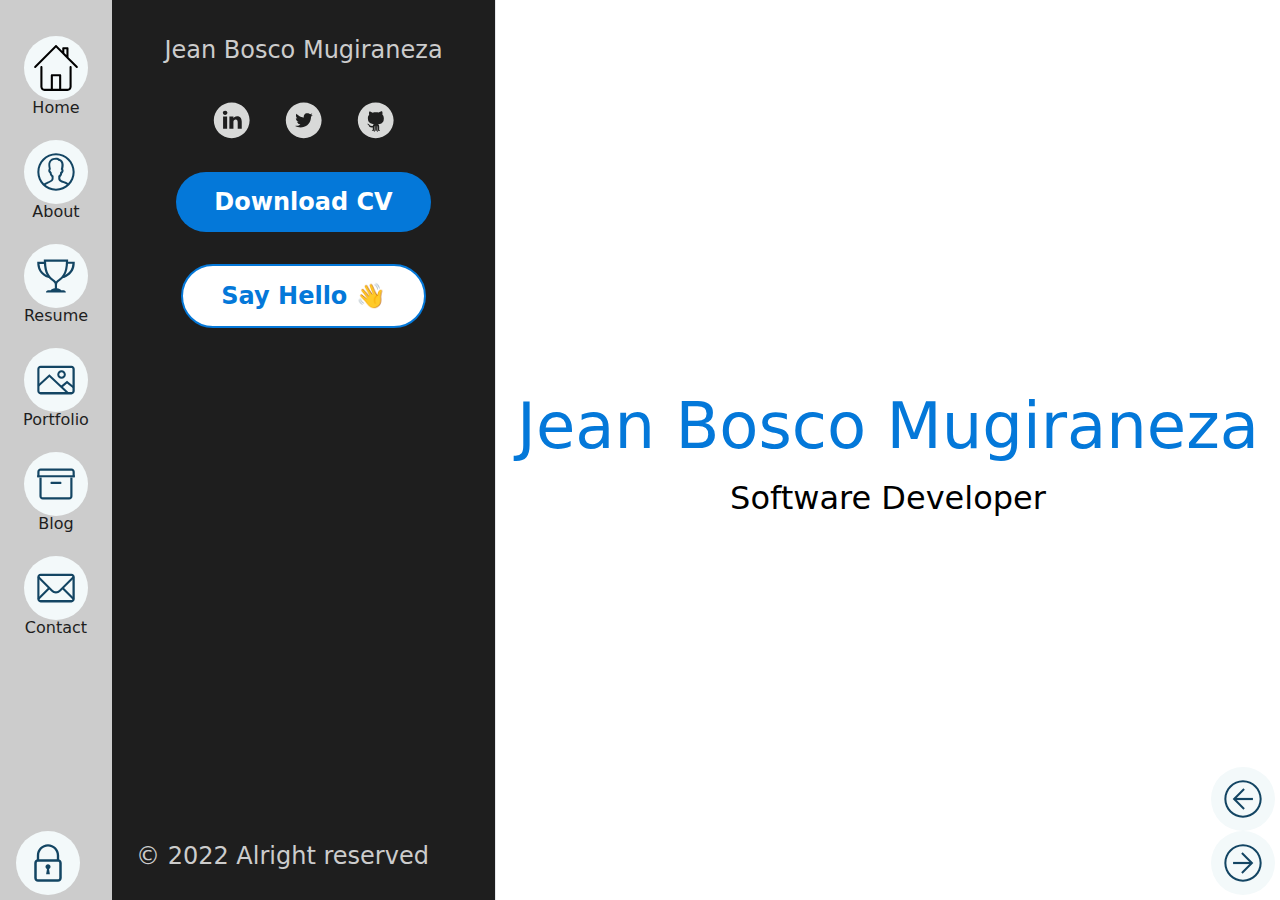
==== index.html @ 0536e4a2 "My first commit" ====
<!DOCTYPE html>
<html lang="en">

<head>
    <meta charset="UTF-8">
    <meta http-equiv="X-UA-Compatible" content="IE=edge">
    <meta name="viewport" content="width=device-width, initial-scale=1.0">
    <title>Hi 👋, I am Jean Bosco Mugiraneza ☺</title>
    <link rel="stylesheet" href="/css/style.css">
</head>

<body class="my-brand">

    <header>
        <!-- Mobile Menu -->
        <div class="menu-mobile">
            <div class="mobile-panel">
            </div>
            <div class="mobile-sidebar">
                <div>
                    <button class="close-panel">
                        <img class="close-icon" src="/icons/close.svg" alt="">
                    </button>
                </div>
                <div class="mobile-nav">
                    <!-- <div class="mobile-logo">
            <img class="sm-logo" src="#mylogo" alt="mobile-logo">
          </div> -->

                    <div class="mobile-menu-items">
                        <a href="/index.html" class="menu-mobile-item">
                            <img class="menu-mobile-icon" src="/icons/home.svg" alt="">
                            Home
                        </a>
                        <a href="/about.html" class="menu-mobile-item">
                            <img class="menu-mobile-icon" src="/icons/user.svg" alt="">
                            About Me
                        </a>
                        <a href="/resume.html" class="menu-mobile-item">
                            <img class="menu-mobile-icon" src="/icons/award.svg" alt="">
                            Resume
                        </a>
                        <a href="/portfolio.html" class="menu-mobile-item">
                            <img class="menu-mobile-icon" src="/icons/image.svg" alt="">
                            Portfolio
                        </a>
                        <a href="/blog.html" class="menu-mobile-item">
                            <img class="menu-mobile-icon" src="/icons/box.svg" alt="">
                            Blog
                        </a>
                        <a href="/contact.html" class="menu-mobile-item">
                            <img class="menu-mobile-icon" src="/icons/email.svg" alt="">
                            Contact Me
                        </a>
                    </div>


                </div>

            </div>

        </div>

        <!-- Mobile top navigation -->
        <div class="mobile-top">
            <div class="mobile-header">
                <!-- <div>
          <img class="phone-logo" src="#my logo" alt="My Logo">
        </div> -->
                <div>
                    <button type="button" class="open-mobile-menu" onclick="openMenu()">
                        <span class="sr-only">Open sidebar</span>
                        <svg class="open-menu-icon" xmlns="http://www.w3.org/2000/svg" fill="none" viewBox="0 0 24 24"
                            stroke="currentColor" aria-hidden="true">
                            <path stroke-linecap="round" stroke-linejoin="round" stroke-width="2"
                                d="M4 6h16M4 12h16M4 18h16" />
                        </svg>
                    </button>
                </div>
            </div>
        </div>

        <!-- Desktop Menu -->
        <div class="menu-desktop">
            <div class="menu-sidebar">
                <!-- <div class="logo-desktop">
          <img class="lg-logo" src="#mylogo" alt="My Logo" />
        </div> -->
                <div class="menu-desktop-items">
                    <a href="/index.html" class="menu-items">
                        <span class="icon-container"><img class="icon--menu icon--primary" src="/icons/home.svg"
                                alt="Home" /></span>
                        <span>Home</span>
                    </a>

                    <a href="/about.html" class="menu-items">
                        <span class="icon-container"><img class="icon--menu icon--primary" src="/icons/user.svg"
                                alt="Home" /></span>
                        <span>About</span>
                    </a>

                    <a href="/resume.html" class="menu-items">
                        <span class="icon-container"><img class="icon--menu icon--primary" src="/icons/award.svg"
                                alt="Home" /></span>
                        <span>Resume</span>
                    </a>

                    <a href="/portfolio.html" class="menu-items">
                        <span class="icon-container"><img class="icon--menu icon--primary" src="/icons/image.svg"
                                alt="Home" /></span>
                        <span>Portfolio</span>
                    </a>


                    <a href="/blog.html" class="menu-items">
                        <span class="icon-container"><img class="icon--menu icon--primary" src="/icons/box.svg"
                                alt="Home" /></span>
                        <span>Blog</span>
                    </a>


                    <a href="/contact.html" class="menu-items">
                        <span class="icon-container"><img class="icon--menu icon--primary" src="/icons/email.svg"
                                alt="Home" /></span>
                        <span>Contact</span>
                    </a>
                    <a href="/login.html" class="icon-container login-icon">
                        <img class="icon--menu icon--primary" src="/icons/lock.svg" alt="">
                    </a>

                </div>

            </div>
        </div>

        <!-- End of Navigation Menu -->
    </header>

    <main class="main-section">

        <section class="main-contents">

            <div class="myself">
                <h1 class="my-name">Jean Bosco Mugiraneza</h1>
                <h2 class="my-career">Software Developer</h2>
            </div>
            <div class="prev-next">
                <a href="/index.html">
                    <span class="icon-container">
                        <img class="icon--menu icon--primary" src="/icons/prev.svg" alt="">
                    </span>
                </a>
                <a href="/about.html">
                    <span class="icon-container">
                        <img class="icon--menu icon--primary" src="/icons/next.svg" alt="">
                    </span>
                </a>

            </div>
        </section>

        <!-- Profile Section -->
        <aside class="profile-section">
            <div class="profile-content">
                <img class="profile-photo" src="/images/me.jpg" alt="">
                <h1 class="profile-name">Jean Bosco Mugiraneza</h1>
                <span class="social-icons">
                    <img class="profile-social" src="/icons/linkedin.svg" alt="">
                    <img class="profile-social" src="/icons/twitter.svg" alt="">
                    <img class="profile-social" src="/icons/github.svg" alt="">
                </span>
                <a href="/resume.html"><button class="downloadcv btn btn--primary">Download CV</button></a>
                <a href="mailto:mjeanbosco19@gmail.com">
                    <button class="sayhello btn btn--secondary">Say Hello 👋 </button>
                </a>
                <p class="copyright">© 2022 Alright reserved</p>
            </div>

        </aside>
    </main>
</body>

</html>
---- css/style.css ----
/* Global CSS */
:root {
    --color-primary: #0478d9;
    --color-secondary: #fff;
    --color-accent: #ff3400;
    --color-gray: #ccc;
    --color-black: #1e1e1e;
    --border-radius: 30px;
}

*,
::before,
::after {
    box-sizing: border-box;
    border-width: 0;
    border-style: solid;
    border-color: #e5e7eb;
}

::before,
::after {
    --tw-content: '';
}

html {
    line-height: 1.5;
    -webkit-text-size-adjust: 100%;
    -moz-tab-size: 4;
    tab-size: 4;
    font-family: ui-sans-serif, system-ui, -apple-system, BlinkMacSystemFont, "Segoe UI", Roboto, "Helvetica Neue", Arial, "Noto Sans", sans-serif, "Apple Color Emoji", "Segoe UI Emoji", "Segoe UI Symbol", "Noto Color Emoji";
    font-feature-settings: normal;
}


body {
    margin: 0;
    line-height: inherit;
}


hr {
    height: 0;
    color: inherit;
    border-top-width: 1px;
}


abbr:where([title]) {
    -webkit-text-decoration: underline dotted;
    text-decoration: underline dotted;
}


h1,
h2,
h3,
h4,
h5,
h6 {
    font-size: inherit;
    font-weight: inherit;
}

a {
    color: inherit;
    text-decoration: inherit;
}

b,
strong {
    font-weight: bolder;
}


code,
kbd,
samp,
pre {
    font-family: ui-monospace, SFMono-Regular, Menlo, Monaco, Consolas, "Liberation Mono", "Courier New", monospace;
    font-size: 1em;
}

small {
    font-size: 80%;
}

sub,
sup {
    font-size: 75%;
    line-height: 0;
    position: relative;
    vertical-align: baseline;
}

sub {
    bottom: -0.25em;
}

sup {
    top: -0.5em;
}

table {
    text-indent: 0;
    border-color: inherit;
    border-collapse: collapse;
}

button,
input,
optgroup,
select,
textarea {
    font-family: inherit;
    font-size: 100%;
    font-weight: inherit;
    line-height: inherit;
    color: inherit;
    margin: 0;
    padding: 0;
}

button,
select {
    text-transform: none;
}

button,
[type='button'],
[type='reset'],
[type='submit'] {
    -webkit-appearance: button;
    background-color: transparent;
    background-image: none;
}

:-moz-focusring {
    outline: auto;
}

:-moz-ui-invalid {
    box-shadow: none;
}

progress {
    vertical-align: baseline;
}

::-webkit-inner-spin-button,
::-webkit-outer-spin-button {
    height: auto;
}

[type='search'] {
    -webkit-appearance: textfield;
    outline-offset: -2px;
}

::-webkit-search-decoration {
    -webkit-appearance: none;
}

::-webkit-file-upload-button {
    -webkit-appearance: button;
    font: inherit;
}

summary {
    display: list-item;
}

blockquote,
dl,
dd,
h1,
h2,
h3,
h4,
h5,
h6,
hr,
figure,
p,
pre {
    margin: 0;
}

fieldset {
    margin: 0;
    padding: 0;
}

legend {
    padding: 0;
}

ol,
ul,
menu {
    list-style: none;
    margin: 0;
    padding: 0;
}

textarea {
    resize: vertical;
}

input::placeholder,
textarea::placeholder {
    opacity: 1;
    color: #9ca3af;
}

button,
[role="button"] {
    cursor: pointer;
}

:disabled {
    cursor: default;
}

img,
svg,
video,
canvas,
audio,
iframe,
embed,
object {
    display: block;
    vertical-align: middle;
}

img,
video {
    max-width: 100%;
    height: auto;
}

[hidden] {
    display: none;
}

/* Custom Scroll Bar */
::-webkit-scrollbar {
    width: 5px;
}

::-webkit-scrollbar-track {
    box-shadow: inset 0 0 5px grey;
    border-radius: 10px;
}

::-webkit-scrollbar-thumb {
    background: #0478d9;
    border-radius: 10px;
}

::-webkit-scrollbar-thumb:hover {
    background: #000;
}

/* Mobile Menu CSS */


.menu-mobile {
    position: fixed;
    top: 0px;
    right: 0px;
    bottom: 0px;
    left: 0px;
    z-index: 40;
    display: flex;
}

@media (min-width: 1024px) {
    .menu-mobile {
        display: none;
    }
}

.mobile-panel {
    position: fixed;
    top: 0px;
    right: 0px;
    bottom: 0px;
    left: 0px;
    --tw-bg-opacity: 1;
    background-color: rgb(75 85 99 / var(--tw-bg-opacity));
    --tw-bg-opacity: 0.75;
}

.mobile-sidebar {
    position: relative;
    display: flex;
    width: 100%;
    max-width: 20rem;
    flex: 1 1 0%;
    flex-direction: column;
    --tw-bg-opacity: 1;
    background-color: rgb(255 255 255 / var(--tw-bg-opacity));
    outline: 2px solid transparent;
    outline-offset: 2px;
}

.close-panel {
    position: absolute;
    top: 0px;
    right: 0px;
    /* margin-right: -3rem; */
    padding-top: 1rem;
    margin-left: 0.25rem;
    display: flex;
    height: 2.5rem;
    width: 2.5rem;
    align-items: center;
    justify-content: center;
    border-radius: 9999px;
    outline: 2px solid transparent;
    outline-offset: 2px;

}

.close-icon {
    height: 2rem;
    width: 2rem;
}

.mobile-nav {
    padding-top: 1.25rem;
    padding-bottom: 1rem;
}

.mobile-logo {
    display: flex;
    flex-shrink: 0;
    align-items: center;
    padding-left: 1rem;
    padding-right: 1rem;
}

.sm-logo {
    height: 2rem;
    width: auto;
}

.mobile-menu-items {
    margin-top: 1.25rem;
    margin-top: calc(0.25rem * calc(1 - var(--tw-space-y-reverse)));
    margin-bottom: calc(0.25rem * var(--tw-space-y-reverse));
    padding-left: 0.5rem;
    padding-right: 0.5rem;
}

.menu-mobile-item {
    display: flex;
    align-items: center;
    border-radius: 0.375rem;
    padding: 0.5rem;
    font-size: 1rem;
    line-height: 1.5rem;
    font-weight: 500;
    color: rgb(75 85 99);
}

.menu-mobile-item:hover {
    background-color: rgb(249 250 251 / var(--tw-bg-opacity));
    color: rgb(17 24 39);
}

.menu-mobile-icon {
    margin-right: 1rem;
    height: 1.5rem;
    width: 1.5rem;
    color: rgb(156 163 175);
}

.menu-mobile-icon:hover {
    color: rgb(107 114 128);
}


@media (min-width: 1024px) {
    .mobile-top {
        display: none;
    }
}

.mobile-header {
    display: flex;
    align-items: center;
    justify-content: space-between;
    background-color: rgb(79 70 229 / var(--tw-bg-opacity));
    padding-top: 0.5rem;
    padding-bottom: 0.5rem;
    padding-left: 1rem;
    padding-right: 1rem;
}

@media (min-width: 640px) {
    .mobile-header {
        padding-left: 1.5rem;
        padding-right: 1.5rem;
    }
}

@media (min-width: 1024px) {
    .mobile-header {
        padding-left: 2rem;
        padding-right: 2rem;
    }
}

.phone-logo {
    height: 2rem;
    width: auto;
}

.open-mobile-menu {
    margin-right: -0.75rem;
    display: inline-flex;
    height: 3rem;
    width: 3rem;
    align-items: center;
    justify-content: center;
    border-radius: 0.375rem;
    background-color: var(--color-primary);
    color: var(--color-secondary);
}

.sr-only {
    position: absolute;
    width: 1px;
    height: 1px;
    padding: 0;
    margin: -1px;
    overflow: hidden;
    clip: rect(0, 0, 0, 0);
    white-space: nowrap;
    border-width: 0;
}

.open-menu-icon {
    height: 1.5rem;
    width: 1.5rem;
}

.collapsible__content {
    max-height: 0;
    overflow: hidden;
    opacity: 0;
    transition: all 0.3s;
}

.collapsible--expanded .collapsible__content {
    max-height: 100%;
    opacity: 1;
}

/* Desktop Menu CSS */


.menu-desktop {
    display: none;
    width: 7rem;
    height: 100%;
    overflow-y: auto;
    --tw-bg-opacity: 1;
    background-color: var(--color-gray);
}

@media (min-width: 768px) {
    .menu-desktop {
        display: block;
    }
}

.menu-sidebar {
    display: flex;
    width: 100%;
    flex-direction: column;
    align-items: center;
    align-items: center;
    padding-top: 1.5rem;
    padding-bottom: 1.5rem;
}

.logo-desktop {
    display: flex;
    flex-shrink: 0;
    align-items: center;
}

.lg-logo {
    height: 2rem;
    width: auto;
}

.menu-desktop-item {
    margin-top: 1.5rem;
    width: 100%;
    flex: 1 1 0%;
    padding-left: 0.5rem;
    padding-right: 0.5rem;
}

.menu-items {
    display: flex;
    width: 100%;
    flex-direction: column;
    align-items: center;
    border-radius: 0.375rem;
    padding: 0.75rem;
    font-size: 1rem;
    line-height: 1rem;
    font-weight: 500;
    color: var(--color-black);
}

.menu-items:hover {
    background-color: var(--color-secondary);
    color: var(--color-primary);
}

.login-icon {
    position: absolute;
    bottom: 5px;
    left: 1rem;
}


/* Icons */

.icon {
    width: 40px;
    height: 40px;
}

.icon--small {
    width: 30px;
    height: 30px;
}

.icon--menu {
    width: 50px;
    height: 50px;
}

.icon--primary {
    fill: var(--color-primary);
}

.icon--white {
    fill: #fff;
}

.icon-container {
    background: #f3f9fa;
    width: 64px;
    height: 64px;
    border-radius: 100%;
    display: inline-flex;
    justify-content: center;
    align-items: center;
}

.icon-container--accent {
    background: var(--color-accent);
}

/* Button */
.btn {
    border-radius: 40px;
    border: 0;
    cursor: pointer;
    font-size: 1.8rem;
    font-weight: 600;
    margin-top: 1rem;
    outline: 0;
    padding: 0.75rem 3vw;
    text-align: center;
    white-space: nowrap;
}

.btn--primary {
    background-color: var(--color-primary);
    color: var(--color-secondary);
}

.btn--primary:hover {
    background: var(--color-gray);
    color: var(--color-primary);
    border: 2px solid var(--color-primary);
}

.btn--secondary {
    background: #fff;
    color: var(--color-primary);
    border: 2px solid var(--color-primary);
}

.btn--secondary:hover {
    background: var(--color-primary);
    color: var(--color-gray);
}

.btn--accent {
    background: var(--color-accent);
    color: #fff;
}

.btn--accent:hover {
    background: #ec3000;
}

@media screen and (min-width: 1024px) {
    .btn {
        font-size: 1.5rem;
    }
}

/* Start My Brand Main Section */
.my-brand {
    display: flex;
    height: 100vh;
}

.page-title {
    display: flex;
    margin-top: 1rem;
    font-size: 2rem;
    font-weight: 600;
    justify-content: center;
}

.main-section {
    display: flex;
    flex: 1 1 0%;
    overflow: hidden;
}

.main-contents {
    display: flex;
    height: 100%;
    min-width: 0px;
    flex: 1 1 0%;
    flex-direction: column;
    overflow-y: auto;
}

@media (min-width: 1024px) {
    .main-contents {
        order: 9999;
    }
}

.myself {
    display: flex;
    margin: auto;
    justify-content: center;
    flex-direction: column;
}

.my-name {
    font-size: 4rem;
    color: var(--color-primary);
}

.my-career {
    font-size: 2rem;
    text-align: center;
}

.prev-next {
    display: flex;
    flex-direction: column;
    position: absolute;
    bottom: 5px;
    right: 5px;
}

/* Start PROFILE Section */
.profile-section {
    display: none;
}


@media (min-width: 1024px) {
    .profile-section {
        order: -9999;
        display: flex;
        flex-shrink: 0;
        /* height: 100vh; */
        overflow-y: auto;
        background-color: #1e1e1e;
    }

}

.profile-content {
    position: relative;
    display: flex;
    /* height: 100%; */
    width: 24rem;
    flex-direction: column;
    overflow: hidden;
    border-right-width: 1px;
    --tw-border-opacity: 1;
    border-color: rgb(229 231 235);
    --tw-bg-opacity: 1;

}

.profile-photo {
    border-radius: 100%;
}

.profile-name {
    display: flex;
    color: #ccc;
    font-size: 1.5rem;
    font-weight: 500;
    justify-content: center;
    margin-top: 2rem;
}

.social-icons {
    display: flex;
    justify-content: center;
    margin-top: 1rem;
}

.profile-social {
    width: 40px;
    height: 40px;
    color: #ccc;
    margin: 1rem;
}

.downloadcv,
.sayhello {
    display: flex;
    flex-direction: column;
    align-items: center;
    margin: 1rem auto;

}

/* .footer {
  position: relative;
} */

.copyright {
    position: absolute;
    bottom: 2px;
    font-size: 1.5rem;
    color: #ccc;
    margin: 1.5rem;
}

/* Login Page */
.my-login {
    display: flex;
    width: 100%;
    height: 100vh;
    background-color: #022745;

}

.login-page {
    display: flex;
    flex-direction: column;
    justify-content: center;
    align-items: center;
    margin: auto;
}

@media (min-width: 640px) {
    .login-page {
        padding-left: 1.5rem;
        padding-right: 1.5rem;
    }
}

@media (min-width: 1024px) {
    .login-page {
        padding-left: 2rem;
        padding-right: 2rem;
    }
}

@media (min-width: 640px) {
    .login-heading {
        margin-left: auto;
        margin-right: auto;
        max-width: 28rem;
        width: 100%;
    }
}

.login-title {
    margin-top: 1.5rem;
    text-align: center;
    font-size: 1.875rem;
    line-height: 2.25rem;
    font-weight: 600;
    --tw-text-opacity: 1;
    color: #ccc;
}

.login-section {
    margin-top: 1.5rem;
    text-align: center;
    font-size: 1.875rem;
    line-height: 2.25rem;
    font-weight: 800;
}

@media (min-width: 640px) {
    .login-section {
        margin-left: auto;
        margin-right: auto;
        width: 100%;
        max-width: 28rem;
    }
}

.login-form {
    --tw-bg-opacity: 1;
    background-color: var(--color-secondary);
    padding-top: 2rem;
    padding-bottom: 2rem;
    padding-left: 1rem;
    padding-right: 1rem;
    width: 500px;

    box-shadow: #000;
}

.my-form {
    margin-top: 1rem;
    margin-bottom: 1rem;
}

.login-input {
    margin-top: 0.25rem;
}

@media (min-width: 640px) {
    .login-form {
        border-radius: 0.5rem;
        padding-left: 2.5rem;
        padding-right: 2.5rem;
    }
}

.form-item {
    display: flex;
    font-size: 0.875rem;
    line-height: 1.25rem;
    font-weight: 500;
    margin-top: 1rem;
    --tw-text-opacity: 1;
    color: rgb(55 65 81);
}

.form-input {
    display: block;
    width: 100%;
    -webkit-appearance: none;
    appearance: none;
    border-radius: 0.375rem;
    border-width: 1px;
    --tw-border-opacity: 1;
    border-color: rgb(209 213 219);
    padding-left: 0.75rem;
    padding-right: 0.75rem;
    padding-top: 0.5rem;
    padding-bottom: 0.5rem;
    margin-top: 1rem;

    box-shadow: #0000;
}

.form-input::placeholder {
    color: rgb(156 163 175);
}

.form-input:focus {
    border-color: var(--color-primary);
}


@media (min-width: 640px) {
    .form-input {
        font-size: 0.875rem;
        line-height: 1.25rem;
    }
}

.login-button {
    display: flex;
    width: 100%;
    justify-content: center;
    border-radius: 0.375rem;
    border-width: 1px;
    border-color: transparent;
    background-color: #0478d9;
    margin-top: 2rem;
    padding-top: 0.5rem;
    padding-bottom: 0.5rem;
    padding-left: 1rem;
    padding-right: 1rem;
    font-size: 0.875rem;
    line-height: 1.25rem;
    font-weight: 500;
    color: #fff;
}

/* Portfolio Page */
.portfolio {
    display: flex;
    margin: 2rem;
    border-bottom-width: 1px;
    --tw-border-opacity: 1;
    border-color: rgb(229 231 235);
}

.portfolio-heading {
    font-size: 1.125rem;
    line-height: 1.75rem;
    font-weight: 500;
    line-height: 1.5rem;
    --tw-text-opacity: 1;
    color: rgb(17 24 39);
}

.portfolio-filter {
    margin-top: 1rem;

}

@media (min-width: 640px) {
    .portfolio-filter {
        margin-top: 0px;
        margin-left: 2.5rem;
    }

}

.filter-items {
    margin-bottom: -1px;
    display: flex;
    --tw-space-x-reverse: 0;
    margin-right: calc(2rem * var(--tw-space-x-reverse));
    margin-left: calc(2rem * calc(1 - var(--tw-space-x-reverse)));
}

.filter-all {
    white-space: nowrap;
    border-bottom-width: 2px;
    --tw-border-opacity: 1;
    border-color: #0478d9;
    padding-left: 0.25rem;
    padding-right: 0.25rem;
    padding-bottom: 1rem;
    font-size: 0.875rem;
    line-height: 1.25rem;
    font-weight: 500;
    --tw-text-opacity: 1;
    color: #0478d9;
}

.filter-item {
    padding-left: 1rem;
    padding-right: 0.25rem;
}

.gallery {
    display: grid;
    grid-template-columns: repeat(2, minmax(0, 1fr));
    column-gap: 1rem;
    row-gap: 2rem;
    max-height: 100vh;
    overflow-y: auto;
}

@media (min-width: 640px) {
    .gallery {
        grid-template-columns: repeat(3, minmax(0, 1fr));
        column-gap: 1.5rem;
    }
}

@media (min-width: 1024px) {
    .gallery {
        grid-template-columns: repeat(3, minmax(0, 1fr));
    }
}

@media (min-width: 1280px) {
    .gallery {
        column-gap: 2rem;
    }
}

.gallery-item {
    display: block;
    width: 100%;
    overflow: hidden;
    border-radius: 0.5rem;
}

.gallery-image {
    pointer-events: none;
    object-fit: cover;
}

/* Blog Pages */

.blog {
    display: grid;
    grid-template-columns: repeat(1, minmax(0, 1fr));
    column-gap: 1rem;
    row-gap: 2rem;
    height: 100vh;
    overflow-y: auto;
}


@media (min-width: 640px) {
    .blog {
        grid-template-columns: repeat(2, minmax(0, 1fr));
        column-gap: 1.5rem;
    }


}

@media (min-width: 1024px) {
    .blog {
        grid-template-columns: repeat(2, minmax(0, 1fr));
    }
}

@media (min-width: 1280px) {
    .blog {
        grid-template-columns: repeat(3, minmax(0, 1fr));
        column-gap: 2rem;
    }
}

.blog-item {
    display: block;
    width: 100%;
    overflow: hidden;
    border-radius: 0.5rem;
    padding: 1rem;
    box-shadow: rgba(50, 50, 93, 0.25) 0px 2px 5px -1px, rgba(0, 0, 0, 0.3) 0px 1px 3px -1px;

}

.blog-image {
    pointer-events: none;
    object-fit: cover;
}

.blog-title {
    font-size: 2rem;
    font-weight: 600;
    margin: 1rem;
}

.blog-icons {
    display: flex;
    justify-content: space-between;
    margin-top: 1rem;
}

.blog-icon {
    width: 50px;
    height: 50px;
    color: #ccc;
    margin-left: 1rem;
    margin-right: 1rem;
}

/* Single Blog Section */
.article {
    height: 100vh;
}

.article-image {
    width: 100%;
    height: 50%;

}

.article-title {
    font-size: 3rem;
    font-weight: 800;
    display: flex;
    justify-content: center;
}

.article-content {
    padding: 1.5rem;
}

/* Comment Form */

.comment {
    display: block;
    justify-content: center;
    width: 80%;
    margin: auto;

}

.comment-section {
    display: block;
    font-size: 1.5rem;
    padding: 2rem;
    line-height: 1rem;
    font-weight: 500;

    color: rgb(55 65 81);

}

.comment-input {

    width: 100%;
    margin-bottom: 1rem;
    padding: 0.5rem;
    border: solid #000 1px;
    border-radius: 0.375rem;
    border-color: rgb(55 65 81);
}

/* Contant Page  */
.contact {
    display: grid;
    grid-template-columns: repeat(2, minmax(0, 1fr));
    column-gap: 1rem;
    row-gap: 2rem;
    max-height: 100vh;
    overflow-y: auto;
    margin: 2rem;
    align-items: center;
}

@media (min-width: 640px) {
    .contact {
        grid-template-columns: repeat(3, minmax(0, 1fr));
        column-gap: 1.5rem;
    }
}

@media (min-width: 1024px) {
    .contact {
        grid-template-columns: repeat(3, minmax(0, 1fr));
    }
}

@media (min-width: 1280px) {
    .contact {
        column-gap: 2rem;
    }
}

.contact-item {
    display: flex;
    justify-content: center;
    align-items: center;
    flex-direction: column;
    margin: auto;
    width: 90%;
    box-shadow: rgba(50, 50, 93, 0.25) 0px 13px 27px -5px, rgba(0, 0, 0, 0.3) 0px 8px 16px -8px;

}

.contact-info {
    font-size: 1.8rem;

}

.map {
    display: flex;
    justify-content: center;
    width: 100%;
}

.reach-me {
    display: grid;
    grid-template-columns: repeat(2, minmax(0, 1fr));
    column-gap: 1rem;
    row-gap: 2rem;
    max-height: 100vh;
    overflow-y: auto;
    margin-top: 4rem;
    align-items: center;
}

@media (min-width: 640px) {
    .reach-me {
        grid-template-columns: repeat(2, minmax(0, 1fr));
        column-gap: 1.5rem;
    }
}

@media (min-width: 1024px) {
    .reach-me {
        grid-template-columns: repeat(2, minmax(0, 1fr));
    }
}

@media (min-width: 1280px) {
    .reach-me {
        column-gap: 2rem;
    }
}

.message {
    display: flex;
    flex-direction: column;
    justify-content: right;
    margin: 1rem;

}

.message-title {
    display: flex;
    font-size: 1.8rem;
    padding: 2rem;
    line-height: 1rem;
    font-weight: 500;

    color: rgb(55 65 81);

}

.message-input {

    width: 100%;
    margin-bottom: 1rem;
    padding: 0.5rem;
    border: solid #000 1px;
    border-radius: 0.375rem;
    border-color: rgb(55 65 81);
}

/* Dashboard */
.dashboard {

    width: 15rem;
    height: 100%;
    overflow-y: auto;
    --tw-bg-opacity: 1;
    color: #ccc;
    background-color: #022745;
}

.dashboard-item {
    display: flex;
    align-items: center;
    border-radius: 0.375rem;
    padding: 0.5rem;
    font-size: 1rem;
    line-height: 1.5rem;
    font-weight: 500;
    color: rgb(207, 211, 216);
}

.dashboard-item:hover {
    background-color: rgb(249 250 251 / var(--tw-bg-opacity));
    color: rgb(17 24 39);
}
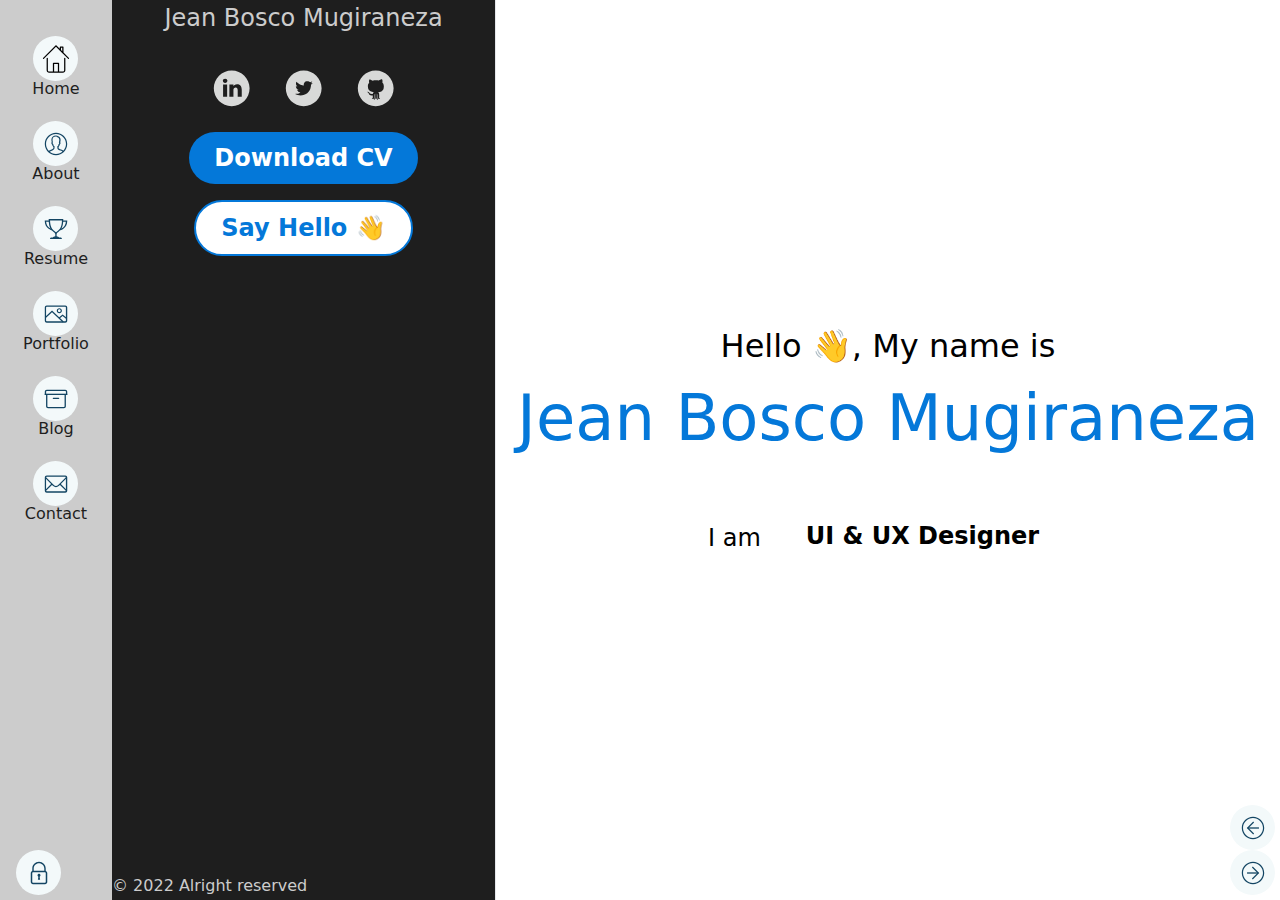
==== commit 1c184fd0: "Upadte about page and add Js" ====
--- a/index.html
+++ b/index.html
@@ -5,18 +5,22 @@
     <meta charset="UTF-8">
     <meta http-equiv="X-UA-Compatible" content="IE=edge">
     <meta name="viewport" content="width=device-width, initial-scale=1.0">
-    <title>Hi 👋, I am Jean Bosco Mugiraneza ☺</title>
+    <title>Hi 👋, I am Jean Bosco Mugiraneza 😊 </title>
+    <link rel="preconnect" href="https://fonts.gstatic.com" />
+    <link href="https://fonts.googleapis.com/css2?family=Inter:wght@400;600;700&display=swap" rel="stylesheet" />
     <link rel="stylesheet" href="/css/style.css">
+    <link rel="stylesheet" href="https://unpkg.com/aos@next/dist/aos.css" />
 </head>
 
 <body class="my-brand">
 
     <header>
         <!-- Mobile Menu -->
-        <div class="menu-mobile">
-            <div class="mobile-panel">
-            </div>
-            <div class="mobile-sidebar">
+        <div class="menu-mobile collapsible">
+            <!-- <div class="mobile-panel">
+            </div> -->
+            <div class="mobile-sidebar collapsible__content">
+
                 <div>
                     <button class="close-panel">
                         <img class="close-icon" src="/icons/close.svg" alt="">
@@ -141,9 +145,19 @@
         <section class="main-contents">
 
             <div class="myself">
+                <h2 class="my-career">Hello 👋, My name is</h2>
                 <h1 class="my-name">Jean Bosco Mugiraneza</h1>
-                <h2 class="my-career">Software Developer</h2>
-            </div>
+
+                <div class="slider-wrapper">
+                    I am
+                    <div class="slider">
+                        <div class="slider-text">UI & UX Designer</div>
+                        <div class="slider-text">Software Developer</div>
+                        <div class="slider-text">IT Specialist</div>
+                    </div>
+                </div>
+            </div>
+
             <div class="prev-next">
                 <a href="/index.html">
                     <span class="icon-container">
@@ -178,6 +192,11 @@
 
         </aside>
     </main>
+    <script src="js/main.js"></script>
+    <script src="https://unpkg.com/aos@next/dist/aos.js"></script>
+    <script>
+        AOS.init();
+    </script>
 </body>
 
 </html>--- a/css/style.css
+++ b/css/style.css
@@ -544,8 +544,8 @@
 }
 
 .icon--menu {
-    width: 50px;
-    height: 50px;
+    width: 30px;
+    height: 30px;
 }
 
 .icon--primary {
@@ -558,8 +558,8 @@
 
 .icon-container {
     background: #f3f9fa;
-    width: 64px;
-    height: 64px;
+    width: 45px;
+    height: 45px;
     border-radius: 100%;
     display: inline-flex;
     justify-content: center;
@@ -575,11 +575,11 @@
     border-radius: 40px;
     border: 0;
     cursor: pointer;
-    font-size: 1.8rem;
+    font-size: 1.5rem;
     font-weight: 600;
     margin-top: 1rem;
     outline: 0;
-    padding: 0.75rem 3vw;
+    padding: 0.5rem 2vw;
     text-align: center;
     white-space: nowrap;
 }
@@ -615,10 +615,38 @@
     background: #ec3000;
 }
 
+.btn--outline {
+    background: #fff;
+    color: var(--color-black);
+    border: 2px solid var(--color-primary);
+}
+
+.btn--outline:hover {
+    background: var(--color-primary);
+    color: #fff;
+}
+
+.btn--hireme {
+    display: flex;
+    position: absolute;
+}
+
+
+.btn--block {
+    width: 100%;
+    display: inline-block;
+}
+
 @media screen and (min-width: 1024px) {
     .btn {
         font-size: 1.5rem;
     }
+}
+
+.btn--stretched {
+    margin-top: 4rem;
+    padding-left: 4rem;
+    padding-right: 4rem;
 }
 
 /* Start My Brand Main Section */
@@ -653,6 +681,12 @@
 @media (min-width: 1024px) {
     .main-contents {
         order: 9999;
+        width: auto;
+    }
+}
+@media (min-width: 300px) {
+    .main-contents {
+        width: 100vw;
     }
 }
 
@@ -671,6 +705,66 @@
 .my-career {
     font-size: 2rem;
     text-align: center;
+}
+
+.slider-wrapper {
+    margin-top: 2rem;
+    font-size: 1.5rem;
+    display: flex;
+    justify-content: center;
+    align-items: center;
+    overflow: hidden;
+}
+
+.slider {
+    margin-left: 1rem;
+    font-weight: 700;
+    height: 5rem;
+}
+
+.slider-text {
+    height: 4.7rem;
+    padding: 0.7rem;
+    margin-bottom: 1.65rem;
+    text-align: center;
+    border-radius: 4rem;
+    display: flex;
+    justify-content: center;
+    align-items: center;
+}
+
+.slider-text:first-child {
+    animation: slide 5s linear infinite;
+}
+
+@keyframes slide {
+    0% {
+        margin-top: -300px;
+    }
+
+    5% {
+        margin-top: -200px;
+    }
+
+    33% {
+        margin-top: -200px;
+    }
+
+    38% {
+        margin-top: -100px;
+    }
+
+    66% {
+        margin-top: -100px;
+    }
+
+    71% {
+        margin-top: 0px;
+    }
+
+    100% {
+        margin-top: 0px;
+    }
 }
 
 .prev-next {
@@ -723,7 +817,7 @@
     font-size: 1.5rem;
     font-weight: 500;
     justify-content: center;
-    margin-top: 2rem;
+    /* margin-top: 2rem; */
 }
 
 .social-icons {
@@ -744,7 +838,7 @@
     display: flex;
     flex-direction: column;
     align-items: center;
-    margin: 1rem auto;
+    margin: 0.5rem auto;
 
 }
 
@@ -755,9 +849,8 @@
 .copyright {
     position: absolute;
     bottom: 2px;
-    font-size: 1.5rem;
+    font-size: 1rem;
     color: #ccc;
-    margin: 1.5rem;
 }
 
 /* Login Page */
@@ -835,7 +928,6 @@
     padding-left: 1rem;
     padding-right: 1rem;
     width: 500px;
-
     box-shadow: #000;
 }
 
@@ -900,6 +992,34 @@
     }
 }
 
+.loginaddons {
+    display: flex;
+    align-items: center;
+    margin-top: 1rem;
+    justify-content: space-between;
+}
+
+.remember {
+    display: flex;
+    align-items: center;
+}
+
+.remember-input {
+    height: 1rem;
+    width: 1rem;
+    border-radius: 0.25rem;
+    border-color: rgb(209 213 219);
+    color: rgb(79 70 229);
+}
+
+.remember-label {
+    margin-left: 0.5rem;
+    display: block;
+    font-weight: 500;
+    font-size: 1rem;
+    line-height: 1.25rem;
+}
+
 .login-button {
     display: flex;
     width: 100%;
@@ -913,10 +1033,47 @@
     padding-bottom: 0.5rem;
     padding-left: 1rem;
     padding-right: 1rem;
-    font-size: 0.875rem;
+    font-size: 1rem;
     line-height: 1.25rem;
     font-weight: 500;
     color: #fff;
+}
+
+.forgot {
+    font-weight: 500;
+    font-size: 1rem;
+    line-height: 1.25rem;
+}
+
+.login-with-google {
+    transition: background-color .3s, box-shadow .3s;
+    padding: 2px 16px 2px 42px;
+    border: none;
+    border-radius: 3px;
+    box-shadow: 0 -1px 0 rgba(0, 0, 0, .04), 0 1px 1px rgba(0, 0, 0, .25);
+    color: #757575;
+    font-size: 14px;
+    font-weight: 500;
+    background-image: url([data-uri]);
+    background-color: white;
+    background-repeat: no-repeat;
+    background-position: 12px 11px;
+}
+
+.login-with-google:hover {
+    box-shadow: 0 -1px 0 rgba(0, 0, 0, .04), 0 2px 4px rgba(0, 0, 0, .25);
+}
+
+.login-with-google:active {
+    background-color: #eeeeee;
+}
+
+.login-with-google:focus {
+    outline: none;
+    box-shadow:
+        0 -1px 0 rgba(0, 0, 0, .04),
+        0 2px 4px rgba(0, 0, 0, .25),
+        0 0 0 3px #c8dafc;
 }
 
 /* Portfolio Page */
@@ -1252,6 +1409,501 @@
     border-color: rgb(55 65 81);
 }
 
+
+/* About Me Page */
+
+/* Links */
+
+.link-arrow {
+    color: var(--color-primary);
+    margin-top: 2rem;
+    font-size: 1.2rem;
+}
+
+.link-arrow::after {
+    content: "-->";
+    margin-left: 5px;
+    transition: margin 0.15s;
+}
+
+.link-arrow:hover::after {
+    margin-left: 10px;
+}
+
+/* Badges */
+
+.badge {
+    border-radius: 20px;
+    font-size: 2rem;
+    font-weight: 600;
+    padding: 0.5rem 2rem;
+    white-space: nowrap;
+}
+
+.badge--primary {
+    background: var(--color-primary);
+    color: #fff;
+}
+
+.badge--secondary {
+    background: var(--color-secondary);
+    color: var(--color-black);
+}
+
+.badge--small {
+    font-size: 1.6rem;
+    padding: 0.5rem 1.5rem;
+}
+
+@media screen and (min-width: 1024px) {
+    .badge {
+        font-size: 1.5rem;
+    }
+
+    .badge--small {
+        font-size: 1.2rem;
+    }
+}
+
+/* Lists */
+
+.list {
+    list-style: none;
+    padding-left: 0;
+}
+
+.list--inline .list__item {
+    display: inline-block;
+    margin-right: 2rem;
+}
+
+.list--tick {
+    list-style-image: url(../images/tick.svg);
+    padding-left: 3rem;
+    color: var(--color-headings);
+}
+
+.list--tick .list__item {
+    padding-left: 0.5rem;
+    margin-bottom: 1rem;
+}
+
+@media screen and (min-width: 1024px) {
+    .list--tick .list__item {
+        padding-left: 0;
+    }
+}
+
+/* Cards */
+
+.card {
+    border-radius: 7px;
+    box-shadow: 0 0 20px 10px #f3f3f3;
+    overflow: hidden;
+}
+
+.card__header,
+.card__body {
+    padding: 2rem 7%;
+}
+
+.card--primary .card__header {
+    background: var(--color-primary);
+    color: #fff;
+}
+
+.card--secondary .card__header {
+    background: var(--color-black);
+    color: #fff;
+}
+
+.card--primary .badge--primary {
+    background: #126de4;
+}
+
+.card--secondary .badge--secondary {
+    background: #02cdf1;
+}
+
+/* Plans */
+
+.plan {
+    transition: transform 0.2s ease-out;
+}
+
+.plan__name {
+    color: #fff;
+    margin: 0;
+    font-weight: 500;
+    font-size: 2.4rem;
+}
+
+.plan__price {
+    font-size: 5rem;
+}
+
+.plan__billing-cycle {
+    font-size: 2rem;
+    font-weight: 300;
+    opacity: 0.8;
+    margin-right: 1rem;
+}
+
+.plan__description {
+    font-size: 2rem;
+    font-weight: 300;
+    letter-spacing: 1px;
+    display: block;
+}
+
+.plan .list__item {
+    margin-bottom: 2rem;
+}
+
+.plan--popular .card__header {
+    position: relative;
+}
+
+.plan--popular .card__header::before {
+    content: url(../images/popular.svg);
+    width: 40px;
+    display: inline-block;
+    position: absolute;
+    top: -6px;
+    right: 5%;
+}
+
+.plan:hover {
+    transform: scale(1.05);
+}
+
+.plan--popular:hover {
+    transform: scale(1.15);
+}
+
+@media screen and (min-width: 1024px) {
+    .plan--popular {
+        transform: scale(1.1);
+    }
+
+    .plan__name {
+        font-size: 1.4rem;
+    }
+
+    .plan__price {
+        font-size: 5rem;
+    }
+
+    .plan__billing-cycle {
+        font-size: 1.6rem;
+    }
+
+    .plan__description {
+        font-size: 1.7rem;
+    }
+}
+
+/* Media */
+
+.media {
+    display: flex;
+    margin-bottom: 4rem;
+}
+
+.media__title {
+    margin-top: 0;
+}
+
+.media__body {
+    margin: 0 2rem;
+}
+
+.media__image {
+    margin-top: 1rem;
+}
+
+/* Quotes */
+
+.quote {
+    font-size: 3rem;
+    font-style: italic;
+    color: var(--color-body-darker);
+    line-height: 1.3;
+}
+
+.quote__text::before {
+    content: open-quote;
+}
+
+.quote__text::after {
+    content: close-quote;
+}
+
+.quote__author {
+    font-size: 2rem;
+    font-weight: 500;
+    font-style: normal;
+    margin-bottom: 0;
+}
+
+.quote__organization {
+    color: var(--color-headings);
+    opacity: 0.4;
+    font-size: 1.5rem;
+    font-style: normal;
+}
+
+.quote__line {
+    position: relative;
+    bottom: 10px;
+}
+
+@media screen and (min-width: 1024px) {
+    .quote {
+        font-size: 2rem;
+    }
+
+    .quote__author {
+        font-size: 2.4rem;
+    }
+
+    .quote__organization {
+        font-size: 1.6rem;
+    }
+}
+
+/* Grids */
+
+.grid {
+    display: grid;
+}
+
+@media screen and (min-width: 768px) {
+    .grid--1x2 {
+        grid-template-columns: repeat(2, 1fr);
+    }
+}
+
+@media screen and (min-width: 1024px) {
+    .grid--1x3 {
+        grid-template-columns: repeat(3, 1fr);
+    }
+}
+
+/* Testimonials */
+
+.testimonial {
+    padding: 3rem;
+}
+
+.testimonial .quote {
+    margin: 2rem 0;
+    font-size: 110%;
+}
+
+.testimonial__image {
+    position: relative;
+    margin: 0 3rem;
+}
+
+.testimonial__image>.icon-container {
+    position: absolute;
+    top: 3rem;
+    right: -32px;
+}
+
+@media screen and (min-width: 768px) {
+    .testimonial__image {
+        margin: 0;
+    }
+
+    .testimonial .quote {
+        margin: 5rem 0 0 6rem;
+        font-size: 120%;
+        line-height: 1.5;
+    }
+}
+
+/* Callouts */
+
+.callout {
+    padding: 4rem;
+    border-radius: 5px;
+}
+
+.callout--primary {
+    background: var(--color-primary);
+    color: #fff;
+}
+
+.callout__heading {
+    color: #fff;
+    margin-top: 0;
+    font-size: 3rem;
+}
+
+.callout .btn {
+    justify-self: center;
+    align-self: center;
+}
+
+.callout__content {
+    text-align: center;
+}
+
+@media screen and (min-width: 768px) {
+    .callout .grid--1x2 {
+        grid-template-columns: 1fr auto;
+    }
+
+    .callout__content {
+        text-align: left;
+    }
+
+    .callout .btn {
+        justify-self: start;
+        margin: 0 2rem;
+    }
+}
+
+/* Collapsibles */
+
+.collapsible__header {
+    display: flex;
+    justify-content: space-between;
+}
+
+.collapsible__heading {
+    margin-top: 0;
+    font-size: 3rem;
+}
+
+.collapsible__chevron {
+    transform: rotate(-90deg);
+    transition: transform 0.3s;
+}
+
+.collapsible__content {
+    max-height: 0;
+    overflow: hidden;
+    opacity: 0;
+    transition: all 0.3s;
+}
+
+.collapsible--expanded .collapsible__chevron {
+    transform: rotate(0);
+}
+
+.collapsible--expanded .collapsible__content {
+    max-height: 100%;
+    opacity: 1;
+}
+
+/* Blocks */
+
+.block {
+    --padding-vertical: 5rem;
+    padding: var(--padding-vertical) 2rem;
+}
+
+.block__header {
+
+    text-align: center;
+    margin-bottom: 4rem;
+}
+
+.block__heading {
+    font-size: 3rem;
+    margin-top: 0;
+}
+
+.block--dark {
+    background: #000;
+    color: #7b858b;
+}
+
+.block--dark h1,
+.block--dark h2,
+.block--dark h3 {
+    color: #fff;
+}
+
+.block--skewed-right {
+    padding-bottom: calc(var(--padding-vertical) + 4rem);
+    clip-path: polygon(0% 0%, 100% 0%, 100% 100%, 0% 95%);
+}
+
+.block--skewed-left {
+    padding-bottom: calc(var(--padding-vertical) + 4rem);
+    clip-path: polygon(0% 0%, 100% 0%, 100% 95%, 0% 100%);
+}
+
+.container {
+    max-width: 1140px;
+    margin: 0 auto;
+}
+
+
+
+/* Plans Block */
+
+.block-plans .grid {
+    gap: 8rem 4rem;
+}
+
+.block-plans .card {
+    max-width: 500px;
+    margin: 0 auto;
+}
+
+/* Features */
+
+.feature {
+    gap: 4rem 2rem;
+    margin: 12rem 0;
+}
+
+.feature:first-of-type {
+    margin-top: 6rem;
+}
+
+.feature__heading {
+    font-size: 2rem;
+    margin: 1rem 0;
+}
+
+@media screen and (min-width: 768px) {
+    .feature:nth-of-type(even) .feature__content {
+        order: 2;
+    }
+}
+
+/* Showcase Block */
+
+@media screen and (min-width: 768px) {
+    .block-showcase .grid {
+        grid-template-columns: 50% 50%;
+    }
+
+    .block-showcase__image {
+        justify-self: end;
+    }
+
+    .block-showcase__image>img {
+        width: auto;
+        max-width: 700px;
+    }
+}
+
+
+/* Sign-up Callout */
+
+.callout-signup {
+    transform: translateY(5rem);
+}
+
+/* About Me page End Here */
+
 /* Dashboard */
 .dashboard {
 
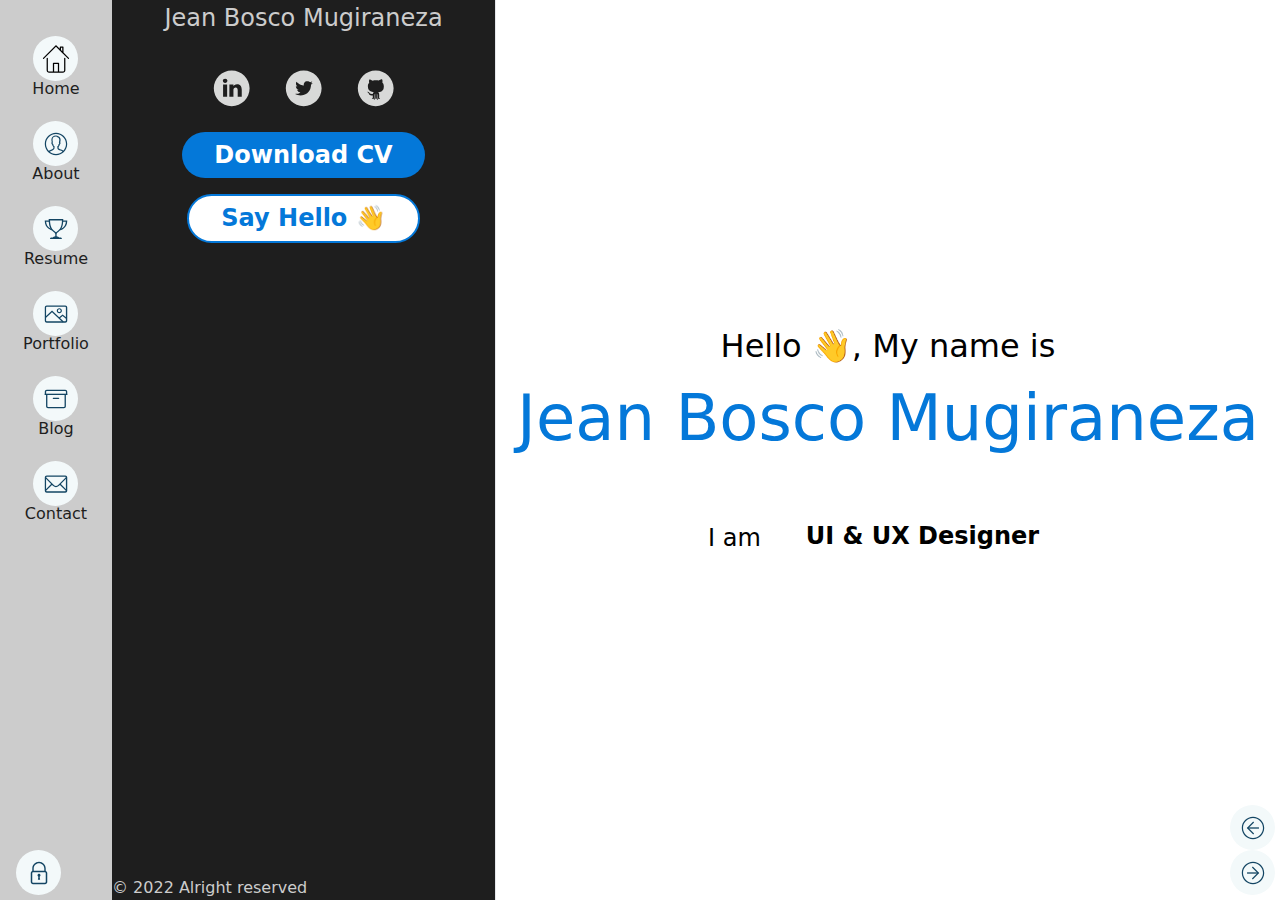
==== commit 94c2eeca: "Update the mobile menu" ====
--- a/index.html
+++ b/index.html
@@ -2,201 +2,202 @@
 <html lang="en">
 
 <head>
-    <meta charset="UTF-8">
-    <meta http-equiv="X-UA-Compatible" content="IE=edge">
-    <meta name="viewport" content="width=device-width, initial-scale=1.0">
-    <title>Hi 👋, I am Jean Bosco Mugiraneza 😊 </title>
-    <link rel="preconnect" href="https://fonts.gstatic.com" />
-    <link href="https://fonts.googleapis.com/css2?family=Inter:wght@400;600;700&display=swap" rel="stylesheet" />
-    <link rel="stylesheet" href="/css/style.css">
-    <link rel="stylesheet" href="https://unpkg.com/aos@next/dist/aos.css" />
+  <meta charset="UTF-8" />
+  <meta http-equiv="X-UA-Compatible" content="IE=edge" />
+  <meta name="viewport" content="width=device-width, initial-scale=1.0" />
+  <title>Hi 👋, I am Jean Bosco Mugiraneza 😊</title>
+  <link rel="preconnect" href="https://fonts.gstatic.com" />
+  <link href="https://fonts.googleapis.com/css2?family=Inter:wght@400;600;700&display=swap" rel="stylesheet" />
+  <link rel="stylesheet" href="/css/style.css" />
+  <link rel="stylesheet" href="https://unpkg.com/aos@next/dist/aos.css" />
 </head>
 
 <body class="my-brand">
-
-    <header>
-        <!-- Mobile Menu -->
-        <div class="menu-mobile collapsible">
-            <!-- <div class="mobile-panel">
-            </div> -->
-            <div class="mobile-sidebar collapsible__content">
-
-                <div>
-                    <button class="close-panel">
-                        <img class="close-icon" src="/icons/close.svg" alt="">
-                    </button>
-                </div>
-                <div class="mobile-nav">
-                    <!-- <div class="mobile-logo">
+  <header>
+    <!-- Mobile Menu -->
+    <div id="mobileMenu" class="menu-mobile">
+      <div class="mobile-panel">
+      </div>
+      <div class="mobile-sidebar">
+        <div>
+          <button class="close-panel" onclick="closeMobileMenu()">
+            <img class="close-icon" src="/icons/close.svg" alt="" />
+          </button>
+        </div>
+        <div class="mobile-nav">
+          <!-- <div class="mobile-logo">
             <img class="sm-logo" src="#mylogo" alt="mobile-logo">
           </div> -->
 
-                    <div class="mobile-menu-items">
-                        <a href="/index.html" class="menu-mobile-item">
-                            <img class="menu-mobile-icon" src="/icons/home.svg" alt="">
-                            Home
-                        </a>
-                        <a href="/about.html" class="menu-mobile-item">
-                            <img class="menu-mobile-icon" src="/icons/user.svg" alt="">
-                            About Me
-                        </a>
-                        <a href="/resume.html" class="menu-mobile-item">
-                            <img class="menu-mobile-icon" src="/icons/award.svg" alt="">
-                            Resume
-                        </a>
-                        <a href="/portfolio.html" class="menu-mobile-item">
-                            <img class="menu-mobile-icon" src="/icons/image.svg" alt="">
-                            Portfolio
-                        </a>
-                        <a href="/blog.html" class="menu-mobile-item">
-                            <img class="menu-mobile-icon" src="/icons/box.svg" alt="">
-                            Blog
-                        </a>
-                        <a href="/contact.html" class="menu-mobile-item">
-                            <img class="menu-mobile-icon" src="/icons/email.svg" alt="">
-                            Contact Me
-                        </a>
-                    </div>
-
-
-                </div>
-
-            </div>
-
-        </div>
-
-        <!-- Mobile top navigation -->
-        <div class="mobile-top">
-            <div class="mobile-header">
-                <!-- <div>
+          <div class="mobile-menu-items">
+            <a href="/index.html" class="menu-mobile-item">
+              <img class="menu-mobile-icon" src="/icons/home.svg" alt="" />
+              Home
+            </a>
+            <a href="/about.html" class="menu-mobile-item">
+              <img class="menu-mobile-icon" src="/icons/user.svg" alt="" />
+              About Me
+            </a>
+            <a href="/resume.html" class="menu-mobile-item">
+              <img class="menu-mobile-icon" src="/icons/award.svg" alt="" />
+              Resume
+            </a>
+            <a href="/portfolio.html" class="menu-mobile-item">
+              <img class="menu-mobile-icon" src="/icons/image.svg" alt="" />
+              Portfolio
+            </a>
+            <a href="/blog.html" class="menu-mobile-item">
+              <img class="menu-mobile-icon" src="/icons/box.svg" alt="" />
+              Blog
+            </a>
+            <a href="/contact.html" class="menu-mobile-item">
+              <img class="menu-mobile-icon" src="/icons/email.svg" alt="" />
+              Contact Me
+            </a>
+          </div>
+        </div>
+        <aside class="profile-menu">
+          <div class="profile-menu-content">
+            <img class="profile-photo" src="/images/me.jpg" alt="">
+            <h1 class="profile-menu-name">Jean Bosco Mugiraneza</h1>
+            <span class="social-icons">
+              <img class="profile-social" src="/icons/linkedin.svg" alt="">
+              <img class="profile-social" src="/icons/twitter.svg" alt="">
+              <img class="profile-social" src="/icons/github.svg" alt="">
+            </span>
+            <a href="/resume.html"><button class="downloadcv btn btn--primary">Download CV</button></a>
+            <a href="mailto:mjeanbosco19@gmail.com">
+              <button class="sayhello btn btn--secondary">Say Hello 👋</button>
+            </a>
+          </div>
+
+        </aside>
+      </div>
+
+    </div>
+
+    <!-- Mobile top navigation -->
+    <div class="mobile-top">
+      <div class="mobile-header">
+        <!-- <div>
           <img class="phone-logo" src="#my logo" alt="My Logo">
         </div> -->
-                <div>
-                    <button type="button" class="open-mobile-menu" onclick="openMenu()">
-                        <span class="sr-only">Open sidebar</span>
-                        <svg class="open-menu-icon" xmlns="http://www.w3.org/2000/svg" fill="none" viewBox="0 0 24 24"
-                            stroke="currentColor" aria-hidden="true">
-                            <path stroke-linecap="round" stroke-linejoin="round" stroke-width="2"
-                                d="M4 6h16M4 12h16M4 18h16" />
-                        </svg>
-                    </button>
-                </div>
-            </div>
-        </div>
-
-        <!-- Desktop Menu -->
-        <div class="menu-desktop">
-            <div class="menu-sidebar">
-                <!-- <div class="logo-desktop">
+        <div>
+          <button type="button" class="open-mobile-menu" onclick="openMobileMenu()">
+            <span class="sr-only">Open sidebar</span>
+            <svg class="open-menu-icon" xmlns="http://www.w3.org/2000/svg" fill="none" viewBox="0 0 24 24"
+              stroke="currentColor" aria-hidden="true">
+              <path stroke-linecap="round" stroke-linejoin="round" stroke-width="2" d="M4 6h16M4 12h16M4 18h16" />
+            </svg>
+          </button>
+        </div>
+      </div>
+    </div>
+
+    <!-- Desktop Menu -->
+    <div class="menu-desktop">
+      <div class="menu-sidebar">
+        <!-- <div class="logo-desktop">
           <img class="lg-logo" src="#mylogo" alt="My Logo" />
         </div> -->
-                <div class="menu-desktop-items">
-                    <a href="/index.html" class="menu-items">
-                        <span class="icon-container"><img class="icon--menu icon--primary" src="/icons/home.svg"
-                                alt="Home" /></span>
-                        <span>Home</span>
-                    </a>
-
-                    <a href="/about.html" class="menu-items">
-                        <span class="icon-container"><img class="icon--menu icon--primary" src="/icons/user.svg"
-                                alt="Home" /></span>
-                        <span>About</span>
-                    </a>
-
-                    <a href="/resume.html" class="menu-items">
-                        <span class="icon-container"><img class="icon--menu icon--primary" src="/icons/award.svg"
-                                alt="Home" /></span>
-                        <span>Resume</span>
-                    </a>
-
-                    <a href="/portfolio.html" class="menu-items">
-                        <span class="icon-container"><img class="icon--menu icon--primary" src="/icons/image.svg"
-                                alt="Home" /></span>
-                        <span>Portfolio</span>
-                    </a>
-
-
-                    <a href="/blog.html" class="menu-items">
-                        <span class="icon-container"><img class="icon--menu icon--primary" src="/icons/box.svg"
-                                alt="Home" /></span>
-                        <span>Blog</span>
-                    </a>
-
-
-                    <a href="/contact.html" class="menu-items">
-                        <span class="icon-container"><img class="icon--menu icon--primary" src="/icons/email.svg"
-                                alt="Home" /></span>
-                        <span>Contact</span>
-                    </a>
-                    <a href="/login.html" class="icon-container login-icon">
-                        <img class="icon--menu icon--primary" src="/icons/lock.svg" alt="">
-                    </a>
-
-                </div>
-
-            </div>
-        </div>
-
-        <!-- End of Navigation Menu -->
-    </header>
-
-    <main class="main-section">
-
-        <section class="main-contents">
-
-            <div class="myself">
-                <h2 class="my-career">Hello 👋, My name is</h2>
-                <h1 class="my-name">Jean Bosco Mugiraneza</h1>
-
-                <div class="slider-wrapper">
-                    I am
-                    <div class="slider">
-                        <div class="slider-text">UI & UX Designer</div>
-                        <div class="slider-text">Software Developer</div>
-                        <div class="slider-text">IT Specialist</div>
-                    </div>
-                </div>
-            </div>
-
-            <div class="prev-next">
-                <a href="/index.html">
-                    <span class="icon-container">
-                        <img class="icon--menu icon--primary" src="/icons/prev.svg" alt="">
-                    </span>
-                </a>
-                <a href="/about.html">
-                    <span class="icon-container">
-                        <img class="icon--menu icon--primary" src="/icons/next.svg" alt="">
-                    </span>
-                </a>
-
-            </div>
-        </section>
-
-        <!-- Profile Section -->
-        <aside class="profile-section">
-            <div class="profile-content">
-                <img class="profile-photo" src="/images/me.jpg" alt="">
-                <h1 class="profile-name">Jean Bosco Mugiraneza</h1>
-                <span class="social-icons">
-                    <img class="profile-social" src="/icons/linkedin.svg" alt="">
-                    <img class="profile-social" src="/icons/twitter.svg" alt="">
-                    <img class="profile-social" src="/icons/github.svg" alt="">
-                </span>
-                <a href="/resume.html"><button class="downloadcv btn btn--primary">Download CV</button></a>
-                <a href="mailto:mjeanbosco19@gmail.com">
-                    <button class="sayhello btn btn--secondary">Say Hello 👋 </button>
-                </a>
-                <p class="copyright">© 2022 Alright reserved</p>
-            </div>
-
-        </aside>
-    </main>
-    <script src="js/main.js"></script>
-    <script src="https://unpkg.com/aos@next/dist/aos.js"></script>
-    <script>
-        AOS.init();
-    </script>
+        <div class="menu-desktop-items">
+          <a href="/index.html" class="menu-items">
+            <span class="icon-container"><img class="icon--menu icon--primary" src="/icons/home.svg"
+                alt="Home" /></span>
+            <span>Home</span>
+          </a>
+
+          <a href="/about.html" class="menu-items">
+            <span class="icon-container"><img class="icon--menu icon--primary" src="/icons/user.svg"
+                alt="Home" /></span>
+            <span>About</span>
+          </a>
+
+          <a href="/resume.html" class="menu-items">
+            <span class="icon-container"><img class="icon--menu icon--primary" src="/icons/award.svg"
+                alt="Home" /></span>
+            <span>Resume</span>
+          </a>
+
+          <a href="/portfolio.html" class="menu-items">
+            <span class="icon-container"><img class="icon--menu icon--primary" src="/icons/image.svg"
+                alt="Home" /></span>
+            <span>Portfolio</span>
+          </a>
+
+          <a href="/blog.html" class="menu-items">
+            <span class="icon-container"><img class="icon--menu icon--primary" src="/icons/box.svg" alt="Home" /></span>
+            <span>Blog</span>
+          </a>
+
+          <a href="/contact.html" class="menu-items">
+            <span class="icon-container"><img class="icon--menu icon--primary" src="/icons/email.svg"
+                alt="Home" /></span>
+            <span>Contact</span>
+          </a>
+          <a href="/login.html" class="icon-container login-icon">
+            <img class="icon--menu icon--primary" src="/icons/lock.svg" alt="" />
+          </a>
+        </div>
+      </div>
+    </div>
+
+    <!-- End of Navigation Menu -->
+  </header>
+
+  <main class="main-section">
+    <section class="main-contents">
+      <div class="myself">
+        <h2 class="my-career">Hello 👋, My name is</h2>
+        <h1 class="my-name">Jean Bosco Mugiraneza</h1>
+
+        <div class="slider-wrapper">
+          I am
+          <div class="slider">
+            <div class="slider-text">UI & UX Designer</div>
+            <div class="slider-text">Software Developer</div>
+            <div class="slider-text">IT Specialist</div>
+          </div>
+        </div>
+      </div>
+
+      <div class="prev-next">
+        <a href="/index.html">
+          <span class="icon-container">
+            <img class="icon--menu icon--primary" src="/icons/prev.svg" alt="" />
+          </span>
+        </a>
+        <a href="/about.html">
+          <span class="icon-container">
+            <img class="icon--menu icon--primary" src="/icons/next.svg" alt="" />
+          </span>
+        </a>
+      </div>
+    </section>
+
+    <!-- Profile Section -->
+    <aside class="profile-section">
+      <div class="profile-content">
+        <img class="profile-photo" src="/images/me.jpg" alt="" />
+        <h1 class="profile-name">Jean Bosco Mugiraneza</h1>
+        <span class="social-icons">
+          <img class="profile-social" src="/icons/linkedin.svg" alt="" />
+          <img class="profile-social" src="/icons/twitter.svg" alt="" />
+          <img class="profile-social" src="/icons/github.svg" alt="" />
+        </span>
+        <a href="/resume.html"><button class="downloadcv btn btn--primary">Download CV</button></a>
+        <a href="mailto:mjeanbosco19@gmail.com">
+          <button class="sayhello btn btn--secondary">Say Hello 👋</button>
+        </a>
+        <p class="copyright">© 2022 Alright reserved</p>
+      </div>
+    </aside>
+  </main>
+  <script src="js/main.js"></script>
+  <script src="https://unpkg.com/aos@next/dist/aos.js"></script>
+  <script>
+    AOS.init();
+  </script>
 </body>
 
 </html>--- a/css/style.css
+++ b/css/style.css
@@ -296,6 +296,7 @@
     position: relative;
     display: flex;
     width: 100%;
+    height: 100vh;
     max-width: 20rem;
     flex: 1 1 0%;
     flex-direction: column;
@@ -391,15 +392,16 @@
 .mobile-header {
     display: flex;
     align-items: center;
+    /* flex-direction: column; */
     justify-content: space-between;
     background-color: rgb(79 70 229 / var(--tw-bg-opacity));
     padding-top: 0.5rem;
     padding-bottom: 0.5rem;
-    padding-left: 1rem;
-    padding-right: 1rem;
-}
-
-@media (min-width: 640px) {
+    /* padding-left: 1rem;
+    padding-right: 1rem; */
+}
+
+/* @media (min-width: 640px) {
     .mobile-header {
         padding-left: 1.5rem;
         padding-right: 1.5rem;
@@ -411,7 +413,7 @@
         padding-left: 2rem;
         padding-right: 2rem;
     }
-}
+} */
 
 .phone-logo {
     height: 2rem;
@@ -447,17 +449,54 @@
     width: 1.5rem;
 }
 
-.collapsible__content {
-    max-height: 0;
+/* Start Menu PROFILE Section */
+.profile-menu {
+    display: block;
+}
+
+
+
+@media (min-width: 1024px) {
+    .profile-menu {
+        display: none;
+    }
+
+}
+
+.profile-menu-content {
+    position: relative;
+    display: flex;
+    width: 100%;
+    max-width: 15rem;
+    flex: 1 1 0%;
+    flex-direction: column;
+    justify-content: center;
+    margin: auto;
     overflow: hidden;
-    opacity: 0;
-    transition: all 0.3s;
-}
-
-.collapsible--expanded .collapsible__content {
-    max-height: 100%;
-    opacity: 1;
-}
+
+
+}
+
+.profile-photo {
+    border-radius: 100%;
+}
+
+.profile-menu-name {
+    display: flex;
+    color: var(--color-primary);
+    text-align: center;
+    font-size: 1.5rem;
+    font-weight: 500;
+}
+
+.social-icons {
+    display: flex;
+    justify-content: center;
+    margin-top: 1rem;
+}
+
+
+
 
 /* Desktop Menu CSS */
 
@@ -663,11 +702,32 @@
     justify-content: center;
 }
 
+
 .main-section {
     display: flex;
-    flex: 1 1 0%;
-    overflow: hidden;
-}
+    overflow: auto;
+
+    /* overflow: hidden; */
+}
+
+@media (min-width: 1024px) {
+    .main-section {
+        overflow: hidden;
+        flex: 1 1 0%;
+    }
+}
+
+@media (min-width: 640px) {
+    .main-section {
+        margin-left: auto;
+        margin-right: auto;
+        width: 100%;
+        overflow-y: auto;
+        overflow-x: hidden;
+
+    }
+}
+
 
 .main-contents {
     display: flex;
@@ -676,18 +736,7 @@
     flex: 1 1 0%;
     flex-direction: column;
     overflow-y: auto;
-}
-
-@media (min-width: 1024px) {
-    .main-contents {
-        order: 9999;
-        width: auto;
-    }
-}
-@media (min-width: 300px) {
-    .main-contents {
-        width: 100vw;
-    }
+    overflow-x: hidden;
 }
 
 .myself {
@@ -765,6 +814,11 @@
     100% {
         margin-top: 0px;
     }
+}
+
+.myresume {
+    width: 100%;
+    height: 100vh;
 }
 
 .prev-next {
@@ -839,6 +893,10 @@
     flex-direction: column;
     align-items: center;
     margin: 0.5rem auto;
+    padding-left: 2rem;
+    padding-right: 2rem;
+    padding-top: 0.3rem;
+    padding-bottom: 0.3rem;
 
 }
 
@@ -847,10 +905,13 @@
 } */
 
 .copyright {
+    display: flex;
     position: absolute;
-    bottom: 2px;
+    bottom: 0;
     font-size: 1rem;
     color: #ccc;
+    text-align: center;
+    padding-bottom: 0;
 }
 
 /* Login Page */
@@ -1298,42 +1359,15 @@
 }
 
 /* Contant Page  */
-.contact {
-    display: grid;
-    grid-template-columns: repeat(2, minmax(0, 1fr));
-    column-gap: 1rem;
-    row-gap: 2rem;
-    max-height: 100vh;
-    overflow-y: auto;
-    margin: 2rem;
-    align-items: center;
-}
-
-@media (min-width: 640px) {
-    .contact {
-        grid-template-columns: repeat(3, minmax(0, 1fr));
-        column-gap: 1.5rem;
-    }
-}
-
-@media (min-width: 1024px) {
-    .contact {
-        grid-template-columns: repeat(3, minmax(0, 1fr));
-    }
-}
-
-@media (min-width: 1280px) {
-    .contact {
-        column-gap: 2rem;
-    }
-}
+
 
 .contact-item {
     display: flex;
     justify-content: center;
     align-items: center;
     flex-direction: column;
-    margin: auto;
+    margin: 1rem auto;
+    padding: 2rem;
     width: 90%;
     box-shadow: rgba(50, 50, 93, 0.25) 0px 13px 27px -5px, rgba(0, 0, 0, 0.3) 0px 8px 16px -8px;
 
@@ -1351,34 +1385,21 @@
 }
 
 .reach-me {
-    display: grid;
-    grid-template-columns: repeat(2, minmax(0, 1fr));
-    column-gap: 1rem;
-    row-gap: 2rem;
-    max-height: 100vh;
-    overflow-y: auto;
+    overflow: hidden;
     margin-top: 4rem;
     align-items: center;
 }
 
 @media (min-width: 640px) {
     .reach-me {
-        grid-template-columns: repeat(2, minmax(0, 1fr));
-        column-gap: 1.5rem;
-    }
-}
-
-@media (min-width: 1024px) {
-    .reach-me {
-        grid-template-columns: repeat(2, minmax(0, 1fr));
-    }
-}
-
-@media (min-width: 1280px) {
-    .reach-me {
-        column-gap: 2rem;
-    }
-}
+        display: flex;
+        justify-content: center;
+        margin: 2rem auto;
+        width: 100%;
+        max-height: 100vh;
+    }
+}
+
 
 .message {
     display: flex;
@@ -1387,6 +1408,8 @@
     margin: 1rem;
 
 }
+
+
 
 .message-title {
     display: flex;
@@ -1768,7 +1791,7 @@
 
 /* Collapsibles */
 
-.collapsible__header {
+/* .collapsible__header {
     display: flex;
     justify-content: space-between;
 }
@@ -1797,7 +1820,7 @@
 .collapsible--expanded .collapsible__content {
     max-height: 100%;
     opacity: 1;
-}
+} */
 
 /* Blocks */
 
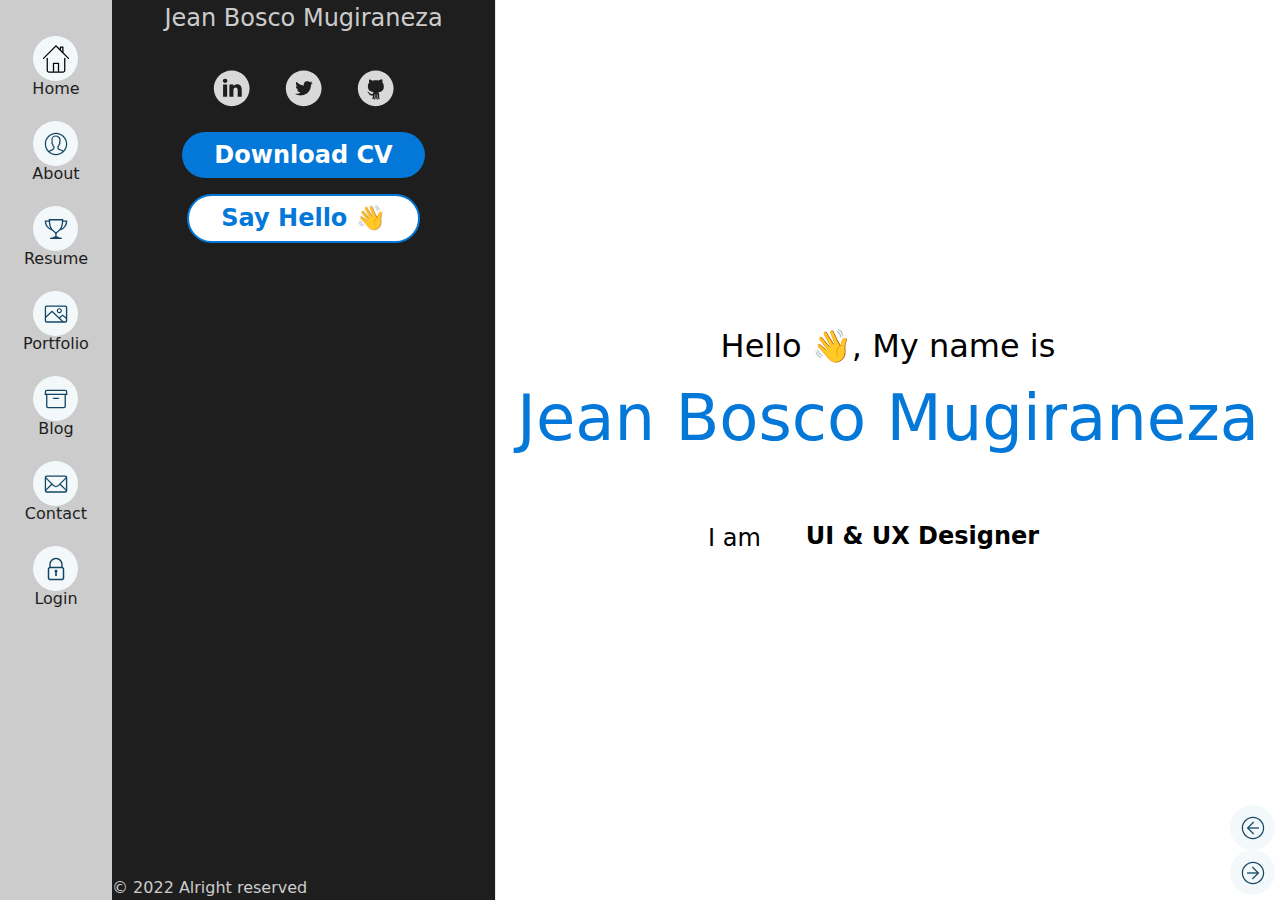
==== commit 39f0c926: "Add Whatsapp chat button" ====
--- a/index.html
+++ b/index.html
@@ -54,6 +54,9 @@
               <img class="menu-mobile-icon" src="/icons/email.svg" alt="" />
               Contact Me
             </a>
+            <a href="/login.html" class="menu-mobile-item">
+              <img class="menu-mobile-icon" src="/icons/lock.svg" alt="" />
+              Login </a>
           </div>
         </div>
         <aside class="profile-menu">
@@ -135,8 +138,10 @@
                 alt="Home" /></span>
             <span>Contact</span>
           </a>
-          <a href="/login.html" class="icon-container login-icon">
-            <img class="icon--menu icon--primary" src="/icons/lock.svg" alt="" />
+          <a href="/login.html" class="menu-items">
+            <span class="icon-container"><img class="icon--menu icon--primary" src="/icons/lock.svg"
+                alt="Home" /></span>
+            <span>Login</span>
           </a>
         </div>
       </div>
@@ -198,6 +203,32 @@
   <script>
     AOS.init();
   </script>
+
+  <script>
+    (function (w, d, s, u) {
+      w.gbwawc = {
+        url: u,
+        options: {
+          waId: "+250 0733780375",
+          siteName: "Jean Bosco MUGIRANEZA",
+          siteTag: "Online",
+          siteLogo: "https://www.yegogate.com/wp-content/uploads/2022/08/yegogate.png",
+          widgetPosition: "LEFT",
+          triggerMessage: "I always happy to help 😊, Let\'s talk! ",
+          welcomeMessage: "Hi 👋, Nice to meet you 🥰!",
+          brandColor: "#25D366",
+          messageText: "How can I help today?",
+          replyOptions: ['UI &UX Design', 'Website Development', 'Mobile App', 'I\' am just browsing'],
+        },
+      };
+      var h = d.getElementsByTagName(s)[0],
+        j = d.createElement(s);
+      j.async = true;
+      j.src = u + "/whatsapp-widget.min.js?_=" + Math.random();
+      h.parentNode.insertBefore(j, h);
+    })(window, document, "script", "https://waw.gallabox.com");
+  </script>
+
 </body>
 
 </html>--- a/css/style.css
+++ b/css/style.css
@@ -298,6 +298,7 @@
     width: 100%;
     height: 100vh;
     max-width: 20rem;
+    overflow-y: scroll;
     flex: 1 1 0%;
     flex-direction: column;
     --tw-bg-opacity: 1;
@@ -392,13 +393,14 @@
 .mobile-header {
     display: flex;
     align-items: center;
-    /* flex-direction: column; */
+    flex-direction: column;
+    position: absolute;
     justify-content: space-between;
     background-color: rgb(79 70 229 / var(--tw-bg-opacity));
     padding-top: 0.5rem;
     padding-bottom: 0.5rem;
-    /* padding-left: 1rem;
-    padding-right: 1rem; */
+    padding-left: 1rem;
+    padding-right: 1rem;
 }
 
 /* @media (min-width: 640px) {
